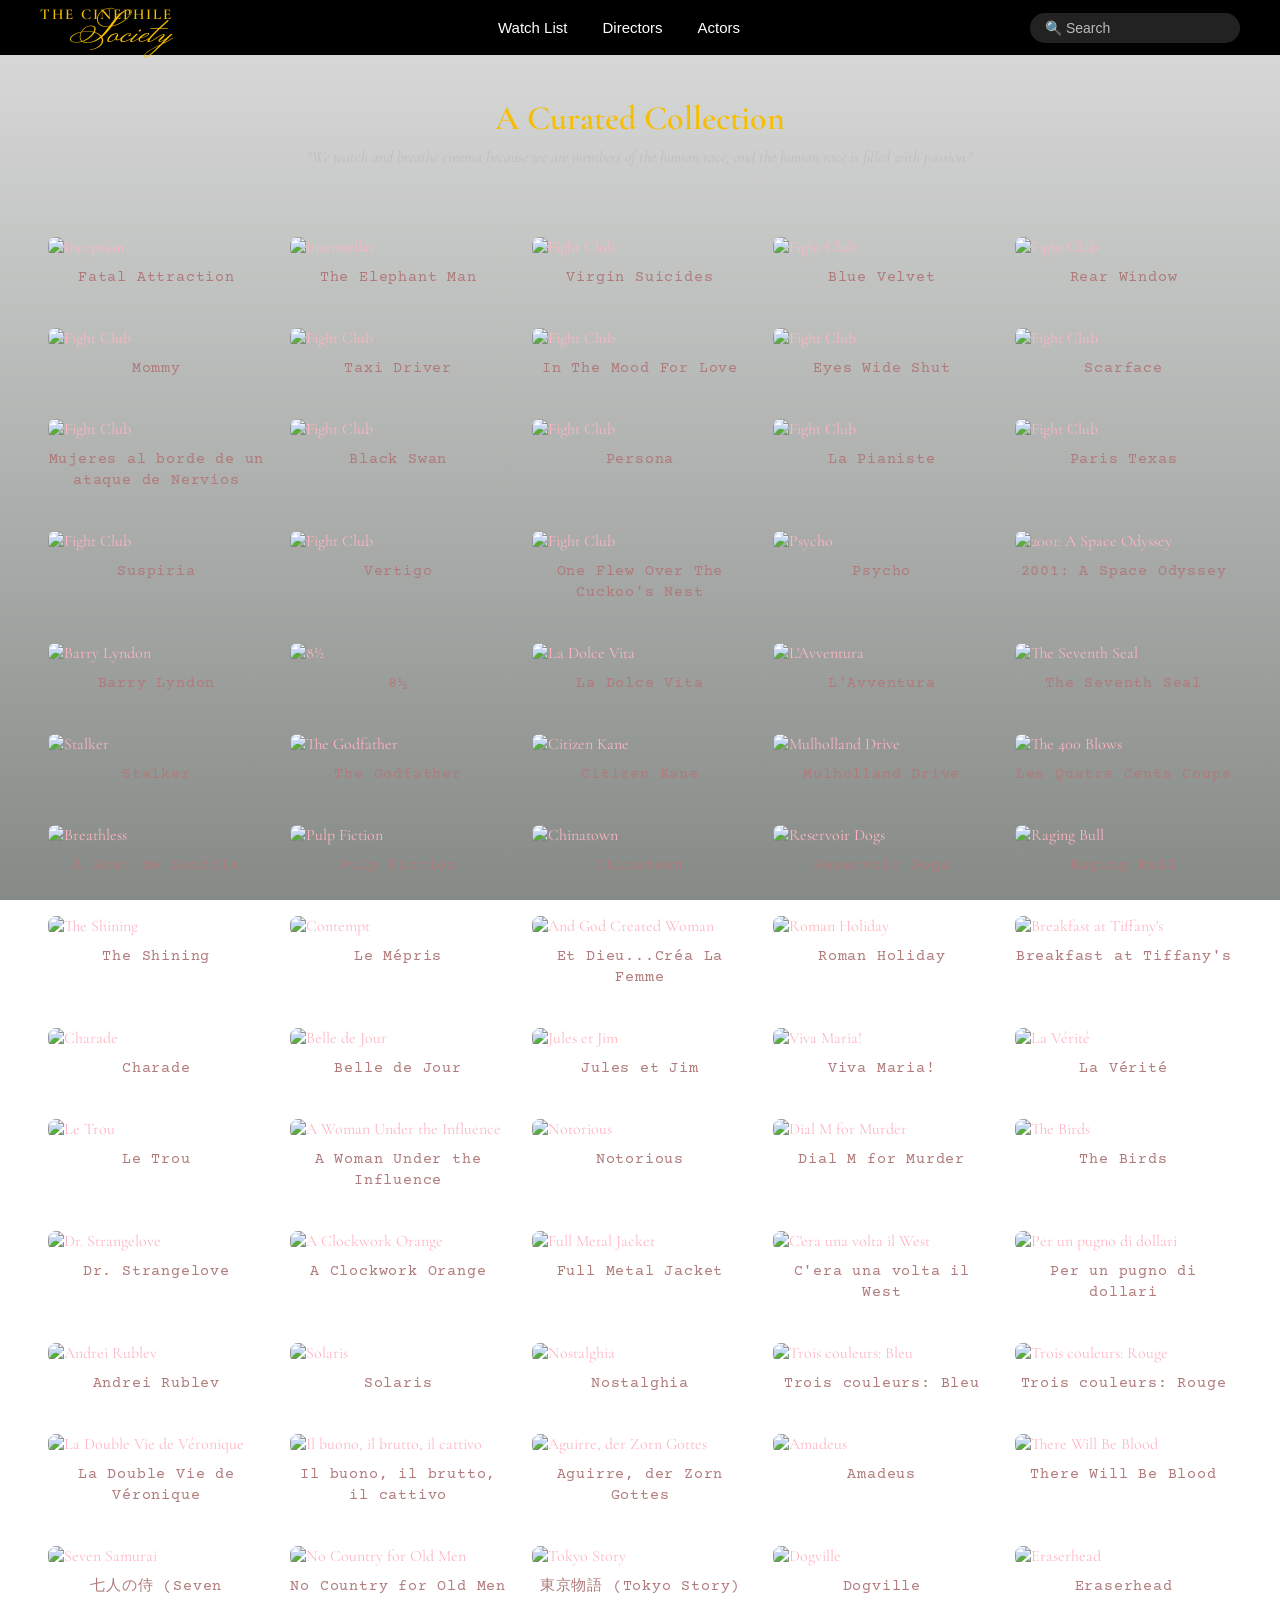
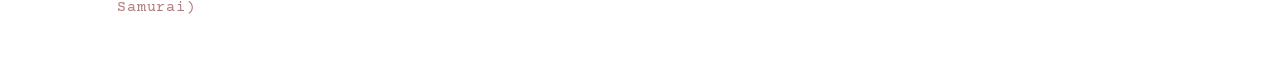
==== MustWatch.html @ 8a4a76f3 "Add files via upload" ====
<!DOCTYPE html>
<html>
<head> 
<link rel="stylesheet" href="movies.css">
<link rel="preconnect" href="https://fonts.googleapis.com">

<link rel="preconnect" href="https://fonts.gstatic.com" crossorigin>

<link href="https://fonts.googleapis.com/css2?family=Cormorant+Garamond:wght@500;600&family=Monsieur+La+Doulaise&display=swap" rel="stylesheet">

<link href="https://fonts.googleapis.com/css2?family=Courier+Prime:wght@400;700&display=swap" rel="stylesheet">

</head>
<body>

</div>
<div class="hero">
    <h2>A Curated Collection</h2>
   

    <p>
        "We watch and breathe cinema because we are members of the human race, and the human race is filled with passion."
    </p>

</div>
<nav class="navbar">

<div class="logo">

    <span class="linha1">THE CINEPHILE</span>
    <span class="linha2">Society</span>

</div>

    <ul>

        <li><a href="MustWatch.html">Watch List</a></li>

      

        <li><a href="directors.html">Directors</a></li>

        <li><a href="actors.html">Actors</a></li>

    </ul>

    <div class="pesquisa-navbar">
        <input
            type="text"
            id="searchInput"
            placeholder="🔍 Search">
    </div>

</nav>


</header>

<section class="movies">

    <a href="#" class="movie-card" data-title= "Fatal Attraction" data-year="1987"
   data-director="Adrian Lyne"
   data-duration="119 min"
   data-summary="Dan Gallagher, a married lawyer, embarks on a brief extramarital affair with Alex Forrest, believing it to be nothing more than a weekend romance. However, Alex becomes dangerously obsessed with him and refuses to accept the end of their relationship. What begins as a casual affair soon evolves into a gripping psychological thriller exploring the consequences of infidelity, obsession, and desire.">
        <img src="morte.jpeg" alt="Inception">
        <h3>Fatal Attraction</h3>
    </a>

    <a href="#" class="movie-card" data-title= "The Elephant Man" data-year="1980"
   data-director="David Lynch"
   data-duration="124 min"
   data-summary="Based on the true story of Joseph Merrick, a severely disfigured man living in Victorian England, the film follows his encounter with surgeon Frederick Treves. Initially exhibited as a sideshow attraction, Merrick reveals remarkable intelligence, sensitivity, and dignity, challenging the prejudices of the society around him. A deeply moving reflection on humanity, compassion, and acceptance.">
        <img src="elefante.jpeg" alt="Interstellar">
        <h3>The Elephant Man</h3>
    </a>

    <a href="#" class="movie-card" data-title= " The Virgin Suicides" data-year="1999"
   data-director="Sofia Coppola"
   data-duration="97 min"
   data-summary="Narrated through the memories of a group of neighborhood boys, the film follows the mysterious lives of the five Lisbon sisters, teenagers raised under the strict control of their deeply conservative parents. As their isolation intensifies, so does the fascination and misunderstanding of those watching from afar. A haunting portrait of adolescence, longing, and the loss of innocence.">
        <img src="virgens.jpeg" alt="Fight Club">
        <h3>Virgin Suicides</h3>
    </a>
   
    <a href="#" class="movie-card" data-title= "Blue Velvet"data-year="1986"
   data-director="David Lynch"
   data-duration="120 min"
   data-summary="After discovering a severed human ear in a field, young Jeffrey Beaumont begins an investigation that uncovers the dark underbelly of his seemingly peaceful hometown. Drawn into the lives of a nightclub singer and a violently unstable criminal, Jeffrey enters a disturbing world of desire, violence, and corruption. David Lynch's masterpiece explores the unsettling contrast between appearance and reality.">
        <img src="blue.png" alt="Fight Club">
        <h3>Blue Velvet</h3>
    </a>

    <a href="#" class="movie-card" data-title= "Rear Window" data-year="1954"
   data-director="Alfred Hitchcock"
   data-duration="112 min"
   data-summary="L. B. 'Jeff' Jefferies, a professional photographer confined to his apartment with a broken leg, spends his days observing his neighbors through his window. What begins as harmless curiosity soon turns into obsession when he suspects one of them has murdered his wife. With the help of his girlfriend Lisa and his nurse Stella, Jeff attempts to uncover the truth before the danger reaches his own window.">
        <img src="window.jpeg" alt="Fight Club">
        <h3>Rear Window</h3>
    </a>

   <a href="#" class="movie-card" data-title= "Mommy"  data-year="2014"
   data-director="Xavier Dolan"
   data-duration="139 min"
   data-summary="In an alternate reality where parents are legally allowed to surrender troubled children to state institutions, Diane struggles to raise her impulsive and emotionally unstable teenage son, Steve. The arrival of a shy and lonely neighbor transforms their lives, offering unexpected hope and companionship. Xavier Dolan's powerful drama is a moving exploration of unconditional love, family, and the search for freedom.">
        <img src="mommy.jpeg" alt="Fight Club">
        <h3>Mommy</h3>
    </a>

    <a href="#" class="movie-card" data-title= "Taxi Driver"  data-year="1976"
   data-director="Martin Scorsese"
   data-duration="114 min"
   data-summary="Travis Bickle, a lonely Vietnam War veteran, works as a taxi driver on the streets of New York City. As he navigates a world consumed by crime, prostitution, and violence, his growing isolation and deteriorating mental state push him toward paranoia and vigilantism. Martin Scorsese's iconic psychological drama explores alienation, obsession, and the fragile boundary between justice and madness.">
        <img src="driver.jpeg" alt="Fight Club" >
        <h3>Taxi Driver</h3>
    </a>

   <a href="#" class="movie-card" data-title= "In The Mood For Love"  data-year="2000"
   data-director="Wong Kar-wai"
   data-duration="98 min"
   data-summary="In 1960s Hong Kong, two neighbors discover that their spouses are having an affair. Brought together by shared heartbreak, they form a delicate and deeply emotional bond while trying to understand what happened without repeating the same mistakes. With breathtaking cinematography and a melancholic atmosphere, Wong Kar-wai's masterpiece is a timeless meditation on longing, loneliness, and missed opportunities.">
        <img src="love.jpeg" alt="Fight Club">
        <h3>In The Mood For Love</h3>
    </a>

   <a href="#" class="movie-card" data-title= "Eyes Wide Shut" data-year="1999"
   data-director="Stanley Kubrick"
   data-duration="159 min"
   data-summary="After an intimate conversation with his wife about desire and fantasy, Dr. Bill Harford embarks on a mysterious journey through the streets of New York. What begins as a search for answers gradually becomes a surreal exploration of jealousy, temptation, secrecy, and power. Stanley Kubrick's final film is a haunting reflection on marriage, identity, and the hidden depths of human desire.">
        <img src="eyes.jpeg" alt="Fight Club">
        <h3>Eyes Wide Shut</h3>
    </a>

   <a href="#" class="movie-card" data-title= "Scarface" data-year="1983"
   data-director="Brian De Palma"
   data-duration="170 min"
   data-summary="Cuban refugee Tony Montana arrives in the United States determined to achieve wealth and power at any cost. Rising through Miami's drug trade, he builds a vast criminal empire, but his relentless ambition, paranoia, and violent nature ultimately lead him toward self-destruction. Brian De Palma's cult classic remains one of the most influential crime films in popular culture.">
        <img src="scar.jpeg" alt="Fight Club">
        <h3>Scarface</h3>
    </a>

    <a href="#" class="movie-card" data-title= "Mujeres al borde de un ataque de Nervios"  data-year="1988"
   data-director="Pedro Almodóvar"
   data-duration="88 min"
   data-summary="Pepa, a voice actress, is unexpectedly abandoned by her lover and desperately tries to find him to deliver life-changing news. Along the way, she becomes entangled in a series of increasingly absurd encounters with eccentric characters, turning her apartment into a whirlwind of chaos. Pedro Almodóvar's vibrant comedy masterfully blends humor, melodrama, and social satire.">
       <img src="nervios.jpeg" alt="Fight Club">
        <h3>Mujeres al borde de un ataque de Nervios</h3>
    </a>

    <a href="#" class="movie-card" data-title= "Black Swan" data-year="2010"
   data-director="Darren Aronofsky"
   data-duration="108 min"
   data-summary="Nina, a gifted ballerina, earns the lead role in a new production of Swan Lake. As the pressure to embody both the innocent White Swan and the seductive Black Swan intensifies, she undergoes a disturbing psychological transformation. Consumed by perfectionism, rivalry, and hallucinations, Nina gradually loses her grip on reality in Darren Aronofsky's visually stunning psychological thriller.">
       <img src="swan.jpeg" alt="Fight Club">
        <h3>Black Swan</h3>
    </a>

   
    <a href="#" class="movie-card" data-title= "Persona" data-year="1966"
   data-director="Ingmar Bergman"
   data-duration="83 min"
   data-summary="After suddenly losing the ability—or perhaps the desire—to speak, celebrated actress Elisabet Vogler retreats to a secluded seaside cottage under the care of young nurse Alma. As the days pass, Alma gradually reveals the most intimate details of her life while Elisabet remains silent. Their relationship becomes increasingly intense and ambiguous, blurring the boundaries between identity, memory, and personality. Ingmar Bergman's masterpiece remains one of the most influential psychological films ever made.">
        <img src="persona.jpeg" alt="Fight Club">
        <h3>Persona</h3>
    </a>

    
    <a href="#" class="movie-card" data-title= "La Pianiste" data-year="2001"
   data-director="Michael Haneke"
   data-duration="131 min"
   data-summary="Erika Kohut, a respected piano professor at the Vienna Conservatory, lives under the suffocating control of her domineering mother. The arrival of a talented young student awakens long-repressed desires that soon evolve into a disturbing relationship shaped by power, submission, and emotional vulnerability. Based on Elfriede Jelinek's novel, Michael Haneke's film is a fearless exploration of repression, sexuality, and the complexity of human desire.">
        <img src="piano.jpeg" alt="Fight Club">
        <h3>La Pianiste</h3>
    </a>

    
    <a href="#" class="movie-card" data-title= "Paris, Texas" data-year="1984"
   data-director="Wim Wenders"
   data-duration="145 min"
   data-summary="After disappearing for several years, Travis Henderson is found wandering alone through the Texas desert with little memory of his recent past. Slowly, he attempts to rebuild his relationship with his young son while confronting the events that tore his family apart. With unforgettable cinematography and Ry Cooder's iconic score, Wim Wenders' masterpiece is a deeply moving meditation on redemption, loss, and reconciliation.">
     <img src="paris.jpeg" alt="Fight Club">
        <h3>Paris Texas</h3>
    </a>

    
    <a href="#" class="movie-card" data-title="Suspiria" data-year="1977"
   data-director="Dario Argento"
   data-duration="99 min"
   data-summary="Young American ballet student Suzy Bannion arrives at a prestigious dance academy in Germany, only to discover that something sinister lurks beneath its elegant façade. As mysterious disappearances and brutal murders unfold, she uncovers the school's terrifying connection to witchcraft. Renowned for its bold visual style and hypnotic atmosphere, Dario Argento's Suspiria remains one of the defining masterpieces of horror cinema.">
        <img src="suspiria.jpeg" alt="Fight Club">
        <h3>Suspiria</h3>
    </a>

    
    <a href="#" class="movie-card" data-title= "Vertigo" data-year="1958"
   data-director="Alfred Hitchcock"
   data-duration="128 min"
   data-summary="Former detective John 'Scottie' Ferguson suffers from debilitating acrophobia after a traumatic accident. Hired to follow the enigmatic Madeleine Elster, he soon becomes consumed by an investigation that transforms into an all-encompassing obsession. Rich in psychological complexity, Alfred Hitchcock's Vertigo explores identity, illusion, guilt, and desire, and is widely regarded as one of the greatest films ever made.">
        <img src="vertigo.jpeg" alt="Fight Club">
        <h3>Vertigo</h3>
    </a>

    
    <a href="#" class="movie-card" data-title= "One Flew Over The Cuckoo's Nest" data-year="1975"
   data-director="Miloš Forman"
   data-duration="133 min"
   data-summary="Randle P. McMurphy, a rebellious criminal, feigns mental illness to avoid prison and is admitted to a psychiatric hospital. His free-spirited personality soon clashes with the authoritarian Nurse Ratched, sparking a powerful struggle between individual freedom and institutional control. Winner of the Academy Awards' five major categories, Miloš Forman's masterpiece remains one of the defining classics of world cinema.">
        <img src="cucu.jpeg" alt="Fight Club">
        <h3>One Flew Over The Cuckoo's Nest</h3>
    </a>

<a href="#" class="movie-card" data-title="Psycho" data-year="1960"
   data-director="Alfred Hitchcock"
   data-duration="109 min"
   data-summary="Marion Crane, a young secretary fleeing after stealing a large amount of money, seeks refuge at the isolated Bates Motel, run by the mysterious Norman Bates and his controlling mother. What begins as a simple escape soon becomes a terrifying descent into fear, guilt, and madness. Alfred Hitchcock's masterpiece revolutionized the horror genre and remains one of the most influential psychological thrillers in cinema history.">
    <img src="psycho.jpeg" alt="Psycho">
    <h3>Psycho</h3>
</a>


<a href="#" class="movie-card" data-title="2001: A Space Odyssey" data-year="1968"
   data-director="Stanley Kubrick"
   data-duration="149 min"
   data-summary="A mysterious structure discovered on the Moon leads humanity on an extraordinary journey through evolution, artificial intelligence, and the limits of consciousness. With groundbreaking visual effects, a revolutionary approach to storytelling, and a deeply philosophical vision, Stanley Kubrick created one of the most influential science fiction films ever made.">
    <img src="2001.jpeg" alt="2001: A Space Odyssey">
    <h3>2001: A Space Odyssey</h3>
</a>


<a href="#" class="movie-card" data-title="Barry Lyndon" data-year="1975"
   data-director="Stanley Kubrick"
   data-duration="185 min"
   data-summary="The rise and fall of Redmond Barry, an ambitious Irishman who navigates war, aristocracy, and deception in his pursuit of wealth and status. Shot with extraordinary compositions inspired by 18th-century paintings, Stanley Kubrick's historical drama is considered one of the greatest visual achievements in cinema.">
    <img src="barry.jpeg" alt="Barry Lyndon">
    <h3>Barry Lyndon</h3>
</a>


<a href="#" class="movie-card" data-title="8½" data-year="1963"
   data-director="Federico Fellini"
   data-duration="138 min"
   data-summary="A famous filmmaker struggling with a creative crisis becomes trapped between memories, dreams, and fantasies as he searches for inspiration. Federico Fellini transforms artistic uncertainty into a surreal reflection on identity, creativity, and the relationship between cinema and life.">
    <img src="8eMeio.jpeg" alt="8½">
    <h3>8½</h3>
</a>


<a href="#" class="movie-card" data-title="La Dolce Vita" data-year="1960"
   data-director="Federico Fellini"
   data-duration="176 min"
   data-summary="A journalist wanders through the glamorous nightlife of Rome, observing a society marked by fame, luxury, and emotional emptiness. Federico Fellini's iconic masterpiece captures the contradictions of modern life and remains one of the defining works of Italian cinema.">
    <img src="dolcevita.jpeg" alt="La Dolce Vita">
    <h3>La Dolce Vita</h3>
</a>


<a href="#" class="movie-card" data-title="L'Avventura" data-year="1960"
   data-director="Michelangelo Antonioni"
   data-duration="143 min"
   data-summary="During a Mediterranean trip, a woman mysteriously disappears, leaving behind friends who attempt to understand what happened. Michelangelo Antonioni abandons traditional storytelling to explore alienation, silence, emotional emptiness, and the complexity of human relationships.">
    <img src="avventura.jpeg" alt="L'Avventura">
    <h3>L'Avventura</h3>
</a>


<a href="#" class="movie-card" data-title="The Seventh Seal" data-year="1957"
   data-director="Ingmar Bergman"
   data-duration="96 min"
   data-summary="A medieval knight returning from the Crusades encounters Death and challenges him to a game of chess. Through this symbolic journey, Ingmar Bergman's masterpiece explores faith, mortality, doubt, and the search for meaning in human existence.">
    <img src="seventh.jpeg" alt="The Seventh Seal">
    <h3>The Seventh Seal</h3>
</a>


<a href="#" class="movie-card" data-title="Stalker" data-year="1979"
   data-director="Andrei Tarkovsky"
   data-duration="162 min"
   data-summary="A guide known as the Stalker leads two men through a mysterious forbidden area containing a room believed to fulfill human desires. Andrei Tarkovsky creates a poetic meditation on hope, spirituality, consciousness, and the hidden nature of human longing.">
    <img src="stalker.jpeg" alt="Stalker">
    <h3>Stalker</h3>
</a>


<a href="#" class="movie-card" data-title="The Godfather" data-year="1972"
   data-director="Francis Ford Coppola"
   data-duration="175 min"
   data-summary="The story of the Corleone family and the transformation of Michael Corleone from an idealistic young man into the ruthless leader of a powerful criminal empire. Francis Ford Coppola's masterpiece redefined the gangster genre and remains one of the most influential films ever created.">
    <img src="godfather.jpeg" alt="The Godfather">
    <h3>The Godfather</h3>
</a>


<a href="#" class="movie-card" data-title="Citizen Kane" data-year="1941"
   data-director="Orson Welles"
   data-duration="119 min"
   data-summary="Following the death of newspaper magnate Charles Foster Kane, a journalist investigates the meaning behind his final word: 'Rosebud.' Orson Welles' groundbreaking masterpiece transformed cinematic storytelling through its innovative structure, visual style, and exploration of power, memory, and identity.">
    <img src="citizenkane.jpeg" alt="Citizen Kane">
    <h3>Citizen Kane</h3>
</a>

<a href="#" class="movie-card" data-title="Mulholland Drive" data-year="2001"
   data-director="David Lynch"
   data-duration="147 min"
   data-summary="An aspiring actress arrives in Los Angeles searching for fame and discovers a mysterious woman suffering from amnesia after a car accident. As their investigation unfolds, reality begins to dissolve into dreams, illusions, and hidden desires. David Lynch's masterpiece is a hypnotic exploration of identity, Hollywood fantasies, memory, and the blurred boundaries between dreams and reality.">
    <img src="mulholland.jpeg" alt="Mulholland Drive">
    <h3>Mulholland Drive</h3>
</a>




<a href="#" class="movie-card" data-title="Les Quatre Cents Coups" data-year="1959"
   data-director="François Truffaut"
   data-duration="99 min"
   data-summary="Antoine Doinel, a misunderstood young boy growing up in Paris, struggles with school, family problems, and feelings of isolation. François Truffaut's debut film became a defining work of the French New Wave and a timeless portrait of adolescence, rebellion, and the search for freedom.">
    <img src="400.jpeg" alt="The 400 Blows">
    <h3>Les Quatre Cents Coups</h3>
</a>


<a href="#" class="movie-card" data-title="À Bout de Souffle" data-year="1960"
   data-director="Jean-Luc Godard"
   data-duration="90 min"
   data-summary="A young criminal on the run becomes involved with an American student living in Paris. Through its unconventional editing, spontaneous style, and rejection of traditional filmmaking rules, Jean-Luc Godard's masterpiece transformed cinema and became one of the defining works of the French New Wave.">
    <img src="breathless.jpeg" alt="Breathless">
    <h3>À Bout de Souffle</h3>
</a>

<a href="#" class="movie-card" data-title="Pulp Fiction" data-year="1994"
   data-director="Quentin Tarantino"
   data-duration="154 min"
   data-summary="Interweaving multiple stories of criminals, violence, and unexpected encounters in Los Angeles, Pulp Fiction follows hitmen, a boxer, and a gangster's wife whose lives become connected through chance and consequence. Quentin Tarantino's groundbreaking film transformed independent cinema through its nonlinear structure, sharp dialogue, and unique blend of humor, crime, and pop culture.">
    <img src="pulp.jpeg" alt="Pulp Fiction">
    <h3>Pulp Fiction</h3>
</a>

<a href="#" class="movie-card" data-title="Chinatown" data-year="1974"
   data-director="Roman Polanski"
   data-duration="130 min"
   data-summary="Private investigator Jake Gittes becomes involved in a complex case of corruption, deception, and murder in 1930s Los Angeles. With its atmospheric cinematography and intricate screenplay, Roman Polanski's neo-noir masterpiece explores power, greed, and the impossibility of escaping the past.">
    <img src="chinatown.jpeg" alt="Chinatown">
    <h3>Chinatown</h3>
</a>

<a href="#" class="movie-card" data-title="Reservoir Dogs" data-year="1992"
   data-director="Quentin Tarantino"
   data-duration="99 min"
   data-summary="A group of criminals gather for a carefully planned diamond heist, but when the operation goes wrong, suspicion and paranoia begin to destroy their fragile alliance. Quentin Tarantino's debut feature transformed independent cinema through its sharp dialogue, nonlinear storytelling, and intense character dynamics. A defining cult classic of the 1990s, Reservoir Dogs introduced the distinctive style that would make Tarantino one of the most influential filmmakers of his generation.">
    <img src="dogs.jpeg" alt="Reservoir Dogs">
    <h3>Reservoir Dogs</h3>
</a>

<a href="#" class="movie-card" data-title="Raging Bull" data-year="1980"
   data-director="Martin Scorsese"
   data-duration="129 min"
   data-summary="The life of boxer Jake LaMotta is portrayed through his rise in the ring and his struggles with jealousy, violence, and self-destruction outside it. Martin Scorsese's powerful character study is widely regarded as one of the greatest achievements in American cinema.">
    <img src="bull.jpeg" alt="Raging Bull">
    <h3>Raging Bull</h3>
</a>



<a href="#" class="movie-card" data-title="The Shining" data-year="1980"
   data-director="Stanley Kubrick"
   data-duration="146 min"
   data-summary="Jack Torrance accepts a position as caretaker of an isolated hotel during the winter, hoping to write a novel while living there with his family. As supernatural forces and psychological tensions grow stronger, the hotel reveals its terrifying influence. Stanley Kubrick's masterpiece remains one of the most iconic and unsettling horror films ever made.">
    <img src="shining.jpeg" alt="The Shining">
    <h3>The Shining</h3>
</a>
    
<a href="#" class="movie-card" data-title="Le Mépris" data-year="1963"
   data-director="Jean-Luc Godard"
   data-duration="103 min"
   data-summary="A screenwriter is hired to rewrite a film adaptation of Homer's Odyssey while his marriage begins to collapse under emotional distance and betrayal. Starring Brigitte Bardot in one of her most iconic performances, Jean-Luc Godard's masterpiece is a visually stunning meditation on love, cinema, ego, and the fragile nature of relationships.">
    <img src="mepris.jpeg" alt="Contempt">
    <h3>Le Mépris</h3>
</a>

<a href="#" class="movie-card" data-title="Et Dieu...Créa La Femme" data-year="1956"
   data-director="Roger Vadim"
   data-duration="95 min"
   data-summary="Juliette, a young and free-spirited woman living in a small French town, becomes the center of desire and conflict among the men around her. The film transformed Brigitte Bardot into an international icon and became a landmark in discussions of sexuality, freedom, and changing social attitudes in postwar cinema.">
    <img src="woman.jpg" alt="And God Created Woman">
    <h3>Et Dieu...Créa La Femme</h3>
</a>

<a href="#" class="movie-card" data-title="Roman Holiday" data-year="1953"
   data-director="William Wyler"
   data-duration="118 min"
   data-summary="A young princess escapes her royal duties and explores Rome with an American journalist who does not know her true identity. Audrey Hepburn's unforgettable performance made her an international star, while the film became a timeless portrait of romance, freedom, and youthful discovery.">
    <img src="roman.jpeg" alt="Roman Holiday">
    <h3>Roman Holiday</h3>
</a>

<a href="#" class="movie-card" data-title="Breakfast at Tiffany's" data-year="1961"
  data-director="Blake Edwards"
   data-duration="115 min"
   data-summary="Holly Golightly, a charming and mysterious young woman living in New York, forms an unexpected relationship with a struggling writer who moves into her building. With Audrey Hepburn's iconic performance and unforgettable visual style, the film became a symbol of elegance, fashion, and the spirit of 1960s cinema.">
    <img src="hepburn.jpeg" alt="Breakfast at Tiffany's">
    <h3>Breakfast at Tiffany's</h3>
</a>

<a href="#" class="movie-card" data-title="Charade" data-year="1963"
   data-director="Stanley Donen"
   data-duration="113 min"
   data-summary="A young widow becomes involved in a dangerous mystery when several men begin pursuing her while searching for a hidden fortune. Blending romance, comedy, and thriller elements, Charade became known as one of the most stylish films of the 1960s, elevated by Audrey Hepburn's elegance and Cary Grant's charm.">
    <img src="charade.jpeg" alt="Charade">
    <h3>Charade</h3>
</a>

<a href="#" class="movie-card" data-title="Belle de Jour" data-year="1967"
   data-director="Luis Buñuel"
   data-duration="101 min"
   data-summary="Séverine Serizy, a young and elegant housewife, begins secretly working at a high-class brothel to explore desires she cannot express within her ordinary life. Luis Buñuel's surreal masterpiece explores fantasy, repression, morality, and the contradictions between social appearances and hidden desires.">
    <img src="belle.jpeg" alt="Belle de Jour">
    <h3>Belle de Jour</h3>
</a>


<a href="#" class="movie-card" data-title="Jules et Jim" data-year="1962"
   data-director="François Truffaut"
   data-duration="106 min"
   data-summary="Two friends become deeply connected through their love for the free-spirited Catherine, creating a complex relationship shaped by passion, friendship, and emotional conflict. François Truffaut's masterpiece of the French New Wave is a poetic exploration of love, freedom, and the unpredictable nature of human relationships.">
    <img src="jules.jpeg" alt="Jules et Jim">
    <h3>Jules et Jim</h3>
</a>



<a href="#" class="movie-card" data-title="Viva Maria!" data-year="1965"
   data-director="Louis Malle"
   data-duration="120 min"
   data-summary="Two women named Maria become involved in a revolutionary movement in early twentieth-century Latin America. Starring Brigitte Bardot and Jeanne Moreau, Louis Malle's adventurous comedy blends political satire, action, and playful performances while celebrating female independence and rebellion.">
    <img src="vivamaria.jpeg" alt="Viva Maria!">
    <h3>Viva Maria!</h3>
</a>


<a href="#" class="movie-card" data-title="La Vérité" data-year="1960"
   data-director="Henri-Georges Clouzot"
   data-duration="127 min"
   data-summary="Dominique Marceau is put on trial for the murder of her lover, as the courtroom reveals conflicting versions of her personality, relationships, and choices. Brigitte Bardot delivers one of her most powerful performances in Henri-Georges Clouzot's intense psychological drama about truth, judgment, and social expectations.">
    <img src="lavérité.jpeg" alt="La Vérité">
    <h3>La Vérité</h3>
</a>


<a href="#" class="movie-card" data-title="Le Trou" data-year="1960"
   data-director="Jacques Becker"
   data-duration="132 min"
   data-summary="Four prisoners plan a meticulous escape from a French prison while forming a fragile bond of trust with a new inmate. Based on a true story, Jacques Becker's final film is a masterful study of friendship, loyalty, and survival, widely regarded as one of the greatest prison escape films ever made.">
    <img src="letrou.jpeg" alt="Le Trou">
    <h3>Le Trou</h3>
</a>




<a href="#" class="movie-card" data-title="A Woman Under the Influence" data-year="1974"
   data-director="John Cassavetes"
   data-duration="155 min"
   data-summary="Mabel, a sensitive and emotionally unstable woman, struggles to maintain her identity while navigating her marriage and family life. Through raw performances and an intimate style, John Cassavetes creates a powerful exploration of love, mental fragility, and the complexities of human connection.">
    <img src="awoman.jpeg" alt="A Woman Under the Influence">
    <h3>A Woman Under the Influence</h3>
</a>



<a href="#" class="movie-card" data-title="Notorious" data-year="1946"
   data-director="Alfred Hitchcock"
   data-duration="102 min"
   data-summary="After World War II, Alicia Huberman is recruited by an American agent to infiltrate a group of Nazi sympathizers in Brazil. As she becomes emotionally involved with her mission, loyalty and love begin to conflict. Alfred Hitchcock's elegant thriller is celebrated for its atmosphere, performances, and exploration of trust, manipulation, and sacrifice.">
    <img src="notorious.jpeg" alt="Notorious">
    <h3>Notorious</h3>
</a>


<a href="#" class="movie-card" data-title="Dial M for Murder" data-year="1954"
   data-director="Alfred Hitchcock"
   data-duration="105 min"
   data-summary="A former tennis player plans the perfect murder of his wealthy wife after discovering her affair. When the plan begins to unravel, the film becomes a tense battle of intelligence and deception. Hitchcock's carefully constructed thriller demonstrates his mastery of suspense and visual storytelling.">
    <img src="dialm.jpeg" alt="Dial M for Murder">
    <h3>Dial M for Murder</h3>
</a>


<a href="#" class="movie-card" data-title="The Birds" data-year="1963"
   data-director="Alfred Hitchcock"
   data-duration="119 min"
   data-summary="A series of unexplained bird attacks begins in a quiet coastal town, transforming ordinary life into a terrifying struggle for survival. Alfred Hitchcock's unsettling masterpiece uses horror to explore fear, unpredictability, and humanity's fragile relationship with nature.">
    <img src="thebirds.jpeg" alt="The Birds">
    <h3>The Birds</h3>
</a>


<a href="#" class="movie-card" data-title="Dr. Strangelove or: How I Learned to Stop Worrying and Love the Bomb" data-year="1964"
   data-director="Stanley Kubrick"
   data-duration="95 min"
   data-summary="A series of absurd political decisions brings the world dangerously close to nuclear destruction. Stanley Kubrick's dark satire transforms Cold War paranoia into a brilliant comedy about power, technology, and human irrationality.">
    <img src="strangelove.jpeg" alt="Dr. Strangelove">
    <h3>Dr. Strangelove</h3>
</a>


<a href="#" class="movie-card" data-title="A Clockwork Orange" data-year="1971"
   data-director="Stanley Kubrick"
   data-duration="136 min"
   data-summary="Alex, a violent young man fascinated by music and brutality, is subjected to an experimental rehabilitation program designed to remove his criminal impulses. Stanley Kubrick's controversial masterpiece examines free will, violence, morality, and the relationship between society and individual choice.">
    <img src="orange.jpeg" alt="A Clockwork Orange">
    <h3>A Clockwork Orange</h3>
</a>


<a href="#" class="movie-card" data-title="Full Metal Jacket" data-year="1987"
   data-director="Stanley Kubrick"
   data-duration="116 min"
   data-summary="Following a group of young Marines from brutal training to the Vietnam War, the film explores the psychological effects of violence and military conditioning. Stanley Kubrick's powerful anti-war drama examines dehumanization, identity, and the realities of combat.">
    <img src="fullmetal.jpeg" alt="Full Metal Jacket">
    <h3>Full Metal Jacket</h3>
</a>


<a href="#" class="movie-card" data-title="C'era una volta il West" data-year="1968"
   data-director="Sergio Leone"
   data-duration="165 min"
   data-summary="A mysterious stranger arrives in a changing American frontier where a widow, a ruthless businessman, and a dangerous outlaw become connected through revenge and ambition. Sergio Leone's epic Western transformed the genre through its operatic style, unforgettable characters, and revolutionary use of cinematography and music.">
    <img src="west.jpeg" alt="C'era una volta il West">
    <h3>C'era una volta il West</h3>
</a>


<a href="#" class="movie-card" data-title="Per un pugno di dollari" data-year="1964"
   data-director="Sergio Leone"
   data-duration="99 min"
   data-summary="A mysterious gunslinger arrives in a small town controlled by two rival criminal families and decides to manipulate their conflict for his own advantage. Sergio Leone's groundbreaking Western reinvented the genre with its minimalist storytelling, iconic visual style, and unforgettable atmosphere.">
    <img src="pugno.jpeg" alt="Per un pugno di dollari">
    <h3>Per un pugno di dollari</h3>
</a>

<a href="#" class="movie-card" data-title="Andrei Rublev" data-year="1966"
   data-director="Andrei Tarkovsky"
   data-duration="183 min"
   data-summary="Following the life of medieval Russian icon painter Andrei Rublev, the film explores art, faith, violence, and the responsibility of the artist in a troubled world. Andrei Tarkovsky's monumental masterpiece is a deeply philosophical meditation on creativity, spirituality, and humanity.">
    <img src="andreirublev.jpeg" alt="Andrei Rublev">
    <h3>Andrei Rublev</h3>
</a>


<a href="#" class="movie-card" data-title="Solaris" data-year="1972"
   data-director="Andrei Tarkovsky"
   data-duration="166 min"
   data-summary="A psychologist is sent to a space station orbiting a mysterious planet where the crew members are confronted by memories and emotions from their past. Andrei Tarkovsky's science fiction masterpiece is a poetic exploration of love, grief, consciousness, and the limits of human understanding.">
    <img src="solaris.jpeg" alt="Solaris">
    <h3>Solaris</h3>
</a>


<a href="#" class="movie-card" data-title="Nostalghia" data-year="1983"
   data-director="Andrei Tarkovsky"
   data-duration="125 min"
   data-summary="A Russian writer traveling through Italy searches for meaning, connection, and a sense of belonging while struggling with memories of his homeland. Tarkovsky's deeply personal film explores exile, spirituality, loneliness, and the emotional weight of nostalgia.">
    <img src="nostalghia.jpeg" alt="Nostalghia">
    <h3>Nostalghia</h3>
</a>


<a href="#" class="movie-card" data-title="Trois couleurs: Bleu" data-year="1993"
   data-director="Krzysztof Kieślowski"
   data-duration="98 min"
   data-summary="After a tragic accident takes away her family, Julie attempts to rebuild her life by separating herself from her past. The first part of Kieślowski's Three Colors trilogy is a profound meditation on freedom, grief, love, and emotional isolation.">
    <img src="bleu.jpeg" alt="Trois couleurs: Bleu">
    <h3>Trois couleurs: Bleu</h3>
</a>


<a href="#" class="movie-card" data-title="Trois couleurs: Rouge" data-year="1994"
   data-director="Krzysztof Kieślowski"
   data-duration="99 min"
   data-summary="A young model forms an unexpected connection with a retired judge who secretly listens to other people's conversations. The final chapter of Kieślowski's trilogy explores fate, human connection, compassion, and the invisible links between strangers.">
    <img src="rouge.jpeg" alt="Trois couleurs: Rouge">
    <h3>Trois couleurs: Rouge</h3>
</a>


<a href="#" class="movie-card" data-title="La Double Vie de Véronique" data-year="1991"
   data-director="Krzysztof Kieślowski"
   data-duration="98 min"
   data-summary="Two women living in different countries share an inexplicable connection despite never meeting each other. Through music, emotion, and visual poetry, Kieślowski creates a mysterious reflection on identity, destiny, and human intuition.">
    <img src="veronique.jpeg" alt="La Double Vie de Véronique">
    <h3>La Double Vie de Véronique</h3>
</a>


<a href="#" class="movie-card" data-title="Il buono, il brutto, il cattivo" data-year="1966"
   data-director="Sergio Leone"
   data-duration="161 min"
   data-summary="Three gunslingers become involved in a dangerous search for buried gold during the American Civil War. Sergio Leone's iconic masterpiece redefined the Western genre through its unforgettable characters, epic scale, visual style, and Ennio Morricone's legendary score.">
    <img src="buonobrutto.jpeg" alt="Il buono, il brutto, il cattivo">
    <h3>Il buono, il brutto, il cattivo</h3>
</a>


<a href="#" class="movie-card" data-title="Aguirre, der Zorn Gottes" data-year="1972"
   data-director="Werner Herzog"
   data-duration="95 min"
   data-summary="A Spanish expedition searching for the mythical city of El Dorado descends into madness as leader Lope de Aguirre becomes consumed by ambition and obsession. Werner Herzog's hypnotic historical drama explores power, madness, nature, and the destructive force of human desire.">
    <img src="aguirre.jpeg" alt="Aguirre, der Zorn Gottes">
    <h3>Aguirre, der Zorn Gottes</h3>
</a>


<a href="#" class="movie-card" data-title="Amadeus" data-year="1984"
   data-director="Miloš Forman"
   data-duration="160 min"
   data-summary="Antonio Salieri reflects on his life and his complicated relationship with the brilliant but chaotic composer Wolfgang Amadeus Mozart. Miloš Forman's award-winning masterpiece explores genius, jealousy, ambition, and the price of extraordinary talent.">
    <img src="amadeus.jpeg" alt="Amadeus">
    <h3>Amadeus</h3>
</a>


<a href="#" class="movie-card" data-title="There Will Be Blood" data-year="2007"
   data-director="Paul Thomas Anderson"
   data-duration="158 min"
   data-summary="Daniel Plainview, a ruthless oil businessman, builds an empire through ambition, manipulation, and relentless determination. Paul Thomas Anderson's modern masterpiece explores capitalism, obsession, power, and the destructive nature of greed.">
    <img src="blood.jpeg" alt="There Will Be Blood">
    <h3>There Will Be Blood</h3>
</a>

<a href="#" class="movie-card" data-title="七人の侍 (Seven Samurai)" data-year="1954"
   data-director="Akira Kurosawa"
   data-duration="207 min"
   data-summary="In sixteenth-century Japan, a poor village seeks protection from a group of bandits who threaten to destroy their lives. A veteran samurai gathers six other warriors to defend the villagers, teaching them courage, strategy, and the meaning of sacrifice. Akira Kurosawa's masterpiece is one of the most influential films in cinema history, redefining the action genre and inspiring filmmakers around the world.">
    <img src="samurai.jpeg" alt="Seven Samurai">
    <h3>七人の侍 (Seven Samurai)</h3>
</a>


<a href="#" class="movie-card" data-title="No Country for Old Men" data-year="2007"
   data-director="Joel and Ethan Coen"
   data-duration="122 min"
   data-summary="After discovering a suitcase full of money, a hunter becomes the target of a relentless killer while an aging sheriff struggles to understand the changing nature of violence. The Coen brothers' masterpiece is a tense meditation on fate, morality, and the unpredictability of evil.">
    <img src="nocountry.jpg" alt="No Country for Old Men">
    <h3>No Country for Old Men</h3>
</a>

<a href="#" class="movie-card" data-title="東京物語 (Tokyo Story)" data-year="1953"
   data-director="Yasujirō Ozu"
   data-duration="136 min"
   data-summary="An elderly couple travels from their rural hometown to Tokyo to visit their adult children, only to discover that their busy lives leave little space for them. Through quiet observation and extraordinary emotional subtlety, Yasujirō Ozu explores family, aging, change, and the passage of time. Considered one of the greatest films ever made, Tokyo Story is a masterpiece of humanism and cinematic simplicity.">
    <img src="tokyo.jpeg" alt="Tokyo Story">
    <h3>東京物語 (Tokyo Story)</h3>
</a>

<a href="#" class="movie-card" data-title="Dogville" data-year="2003"
   data-director="Lars von Trier"
   data-duration="178 min"
   data-summary="A mysterious woman seeking refuge in a small isolated town discovers that the kindness of the community slowly turns into cruelty and exploitation. Lars von Trier's experimental drama examines morality, human nature, hypocrisy, and the limits of compassion.">
    <img src="dogville.jpeg" alt="Dogville">
    <h3>Dogville</h3>
</a>


<a href="#" class="movie-card" data-title="Eraserhead" data-year="1977"
   data-director="David Lynch"
   data-duration="89 min"
   data-summary="A young man living in a surreal industrial world struggles with fatherhood, fear, and disturbing visions that blur the line between reality and nightmare. David Lynch's debut feature became a landmark of experimental cinema and established his unique dreamlike style.">
    <img src="eraserhead.jpeg" alt="Eraserhead">
    <h3>Eraserhead</h3>
</a>


</section>
<div id="modal" class="modal">

    <div class="modal-content">

        <span id="fechar">&times;</span>

        <img id="modal-img">

        <div class="modal-text">

            <h2 id="modal-title"></h2>

            <p id="modal-summary"></p>

            <ul id="modal-info"></ul>

        </div>

    </div>

</div>

<script src="script.js"></script>
</body>
</html>
---- movies.css ----
body{
    background:
        linear-gradient(rgba(15,23,16,0.15), rgba(15,23,16,0.50)),
        url("verde.jpeg");
    background-size:cover;
    background-position:center;
    background-attachment:fixed;

    color:#A0522D;
    font-family:'Cormorant Garamond', serif;
    font-size:16px;
}

.movies{
    display:grid;
    grid-template-columns:repeat(auto-fill,minmax(180px,1fr));
    gap:25px;
    padding:40px;
}

.movie-card{
    text-decoration:none;
    color:#FFB6C1;
    transition:0.3s;
}



.movie-card img{
    width:100%;
    border-radius:10px;
}

.movie-card:hover{
    transform:scale(1.05);

}


.movie-card h3{
    margin-top:10px;
    text-align:center;
    font-family:'Courier Prime', monospace;
    font-size:15px;
    font-weight:400;
    letter-spacing:0.8px;
    line-height:1.4;
    color:#B07A7A;
}

.movie-card:hover h3{
    color:#E6A6A6;
    transition:.3s;
}

.movie-card img{
    width:210px;
    height:318px;
    object-fit:cover;
    border-radius:8px;
    transition:.3s;
}




.topo{
    display:flex;
    justify-content:center;
    align-items:center;
    padding:30px;
    position:relative;
}


.hero{
    text-align:center;
    padding-top:90px;
    margin-bottom:30px;
}

.hero h2{
    font-family:'Cormorant Garamond', serif;
    font-size:34px;
    font-weight:600;
    color:#F6BE00;
    margin:0;
}



.hero p{
    margin-top:8px;    
    font-family:'Cormorant Garamond', serif;
    font-size:16px;
    font-style:italic;
    color:#bdbdbd;
}

.modal{
    display:none;
    position:fixed;
    top:0;
    left:0;
    width:100%;
    height:100%;
    background:rgba(0,0,0,.8);
    justify-content:center;
    align-items:center;
    z-index:1000;
}

.modal-content{
    background:#222;
    color:white;
    width:700px;
    max-width:90%;
    border-radius:12px;
    padding:30px;
    position:relative;
    display:flex;
    gap:25px;
}

.modal-content img{
    width:220px;
    height:330px;
    object-fit:cover;
    border-radius:8px;
}

.modal-text{
    flex:1;
}

#fechar{
    position:absolute;
    right:20px;
    top:15px;
    font-size:32px;
    cursor:pointer;
    color:white;
}

#modal-info{
    list-style:none;
    padding:0;
}

#modal-info li{
    margin:8px 0;
}

#modal-title{
    font-family: 'Courier Prime', monospace;
    font-size:20px;
    Font-weight:500;
    letter-spacing:0.8px;
    line-height:1.4;
    color:#B07A7A;
}

#modal-summary{
    font-family: Georgia, serif;
    font-size:13px;
    line-height:1.7;
}

#modal-info{
    font-family: Georgia, serif;
    font-size:13px;
}

#modal-info li{
    font-family: Georgia, serif;
}

#modal-summary,
#modal-info,
#modal-info li{
    font-family: Georgia, serif !important;
}

/* ---------- NAVBAR ---------- */

.navbar{
    position:fixed;
    top:0;
    left:0;
    width:100%;
    height:55px;
    background:#000;
    display:flex;
    align-items:center;
    justify-content:space-between;
    padding:0 40px;
    box-sizing:border-box;
    z-index:9999;
}

.logo{

    display:flex;
    flex-direction:column;
    line-height:.8;

}


.linha1{

    font-family:'Cormorant Garamond', serif;
    font-size:15px;
    font-weight:600;
    letter-spacing:2px;
    text-transform:uppercase;
    color:#F6BE00;

}

.linha2{

    font-family:'Monsieur La Doulaise', cursive;
    font-size:42px;
    color:#F6BE00;
    align-self:flex-end;
    margin-top:-6px;

}



.navbar ul{
    display:flex;
    flex-direction:row;
    align-items:center;
    list-style:none;
    margin:0;
    padding:0;
}

.navbar li{
    margin-left:35px;
}

.navbar a{
    color:white;
    text-decoration:none;
    font-size:15px;
    font-family:Arial, sans-serif;
}

.navbar a:hover{
    color:#F6BE00;
}

.topo{
    margin-top:90px;
}

.pesquisa-navbar input{

    width:180px;

    height:30px;

    border:none;

    border-radius:20px;

    padding:0 15px;

    outline:none;

    font-size:14px;

    background:#222;

    color:white;

}

.pesquisa-navbar input::placeholder{

    color:#bbb;

}

.topo{
    margin-top:75px;
}

/* ---------- DIRECTORS PAGE ---------- */


.directors{

    display:grid;
    grid-template-columns:repeat(4,220px);
    justify-content:center;
    gap:60px;
    padding-top:50px;

}


.director-card{

    text-decoration:none;
    text-align:center;
    color:#E7C15B;
    transition:.3s;

}


.director-card:hover{

    transform:translateY(-8px);

}

.director-card h3{

    position:relative;
    z-index:5;
    margin-top:20px;
    font-family:'Courier Prime', monospace;
    font-size:17px;
    letter-spacing:1px;
    color:#D8A6A6;

}



.director-frame{

    width:220px;
    height:280px;

    position:relative;

    margin:auto;

}


.director-photo{

    width:190px;
    height:260px;

    object-fit:cover;

    border-radius:50%;

    box-shadow:
    0 8px 20px rgba(0,0,0,0.5);


filter:
    sepia(15%)
    contrast(95%)
    brightness(90%);

}

/* ---------- DIRECTORS MODAL ---------- */


#director-modal{

    display:none;
    position:fixed;
    top:0;
    left:0;
    width:100%;
    height:100%;

    background:rgba(0,0,0,0.85);

    justify-content:center;
    align-items:center;

    z-index:10000;

}



.director-modal-content{

    width:500px;
    max-width:90%;

    background:#111;

    color:#E7C15B;

    border-radius:15px;

    padding:45px;

    text-align:center;

    position:relative;

    box-shadow:0 0 40px rgba(0,0,0,.8);

}



/* portrait */


#director-modal-img{

    width:220px;
    height:270px;

    object-fit:cover;

    border-radius:50%;

    border:5px solid #C9A227;

    margin-bottom:25px;

}



/* name */


#director-modal-name{

    font-family:'Cormorant Garamond', serif;

    font-size:34px;

    font-weight:600;

    color:#F6BE00;

    margin:10px 0 20px;

}



/* biography */


#director-modal-bio{

    font-family:Georgia, serif;

    font-size:14px;

    line-height:1.8;

    color:#ddd;

    text-align:left;

}



/* information */


#director-modal-info{

    list-style:none;

    padding:0;

    margin-top:25px;

    text-align:left;

    font-family:Georgia, serif;

    font-size:13px;

    color:#ddd;

}


#director-modal-info li{

    margin:10px 0;

}



/* close button */


#close-director{

    position:absolute;

    top:15px;
    right:25px;

    font-size:35px;

    color:#F6BE00;

    cursor:pointer;

}

/* ---------- ACTORS PAGE ---------- */

.actors{

    display:grid;
    grid-template-columns:repeat(3, 1fr);
    gap:50px;
    padding:60px 40px;

}


.actor-card{

    text-decoration:none;
    text-align:center;
    color:#D8A6A6;

    transition:.3s;

}


.actor-card:hover{

    transform:translateY(-10px);

}


.actor-star{

    width:310px;
    height:310px;

    position:relative;

    margin:auto;

    display:flex;

    justify-content:center;

    align-items:center;

}


.star-background{

    width:115%;
    height:115%;

    position:absolute;

    top:-7.5%;
    left:-7.5%;

    object-fit:contain;

}


.actor-photo{

    width:100px;
    height:100px;

    border-radius:50%;

    object-fit:cover;

    z-index:2;
transform:translateY(8px);
}


/* ACTOR NAME */

.actor-card h3{
    

    margin-top:25px;

    font-family:"Courier Prime", monospace;

    font-size:14px;

    letter-spacing:1px;

}
/* ---------- ACTORS MODAL ---------- */


#actor-modal{

    display:none;

    position:fixed;

    top:0;
    left:0;

    width:100%;
    height:100%;

    background:rgba(0,0,0,0.88);

    justify-content:center;
    align-items:center;

    z-index:10000;

}



/* popup box */

.actor-modal-content{

    width:520px;

    max-width:90%;

    background:#111;

    color:#ddd;

    border-radius:18px;

    padding:45px;

    text-align:center;

    position:relative;

    box-shadow:0 0 45px rgba(0,0,0,.9);

}



/* golden star behind portrait */

#actor-modal-star{

    width:190px;
    height:190px;

    object-fit:contain;

    position:absolute;

    top:25px;
    left:50%;

    transform:translateX(-50%);

    opacity:.9;

}



/* actor portrait */

#actor-modal-img{

    width:140px;

    height:140px;

    object-fit:cover;

    border-radius:50%;

    border:5px solid #C9A227;

    position:relative;

    z-index:2;

    margin-top:45px;

    box-shadow:
    0 8px 25px rgba(0,0,0,.8);


}



/* actor name */

#actor-modal-name{

    font-family:'Cormorant Garamond', serif;

    font-size:36px;

    font-weight:600;

    color:#F6BE00;

    margin:25px 0 20px;

}



/* information */

#actor-modal-info{

    text-align:left;

    margin-top:20px;

    font-family:Georgia, serif;

    font-size:14px;

    line-height:1.8;

    color:#ddd;

}


#actor-modal-info li{

    list-style:none;

    margin:10px 0;

}



/* summary */

#actor-modal-summary{

    text-align:left;

    margin-top:25px;

    font-family:Georgia, serif;

    font-size:14px;

    line-height:1.8;

    color:#ddd;

}



/* close button */

#actor-close{

    position:absolute;

    top:15px;

    right:25px;

    font-size:35px;

    color:#F6BE00;

    cursor:pointer;

    transition:.3s;

}


#actor-close:hover{

    color:white;

}
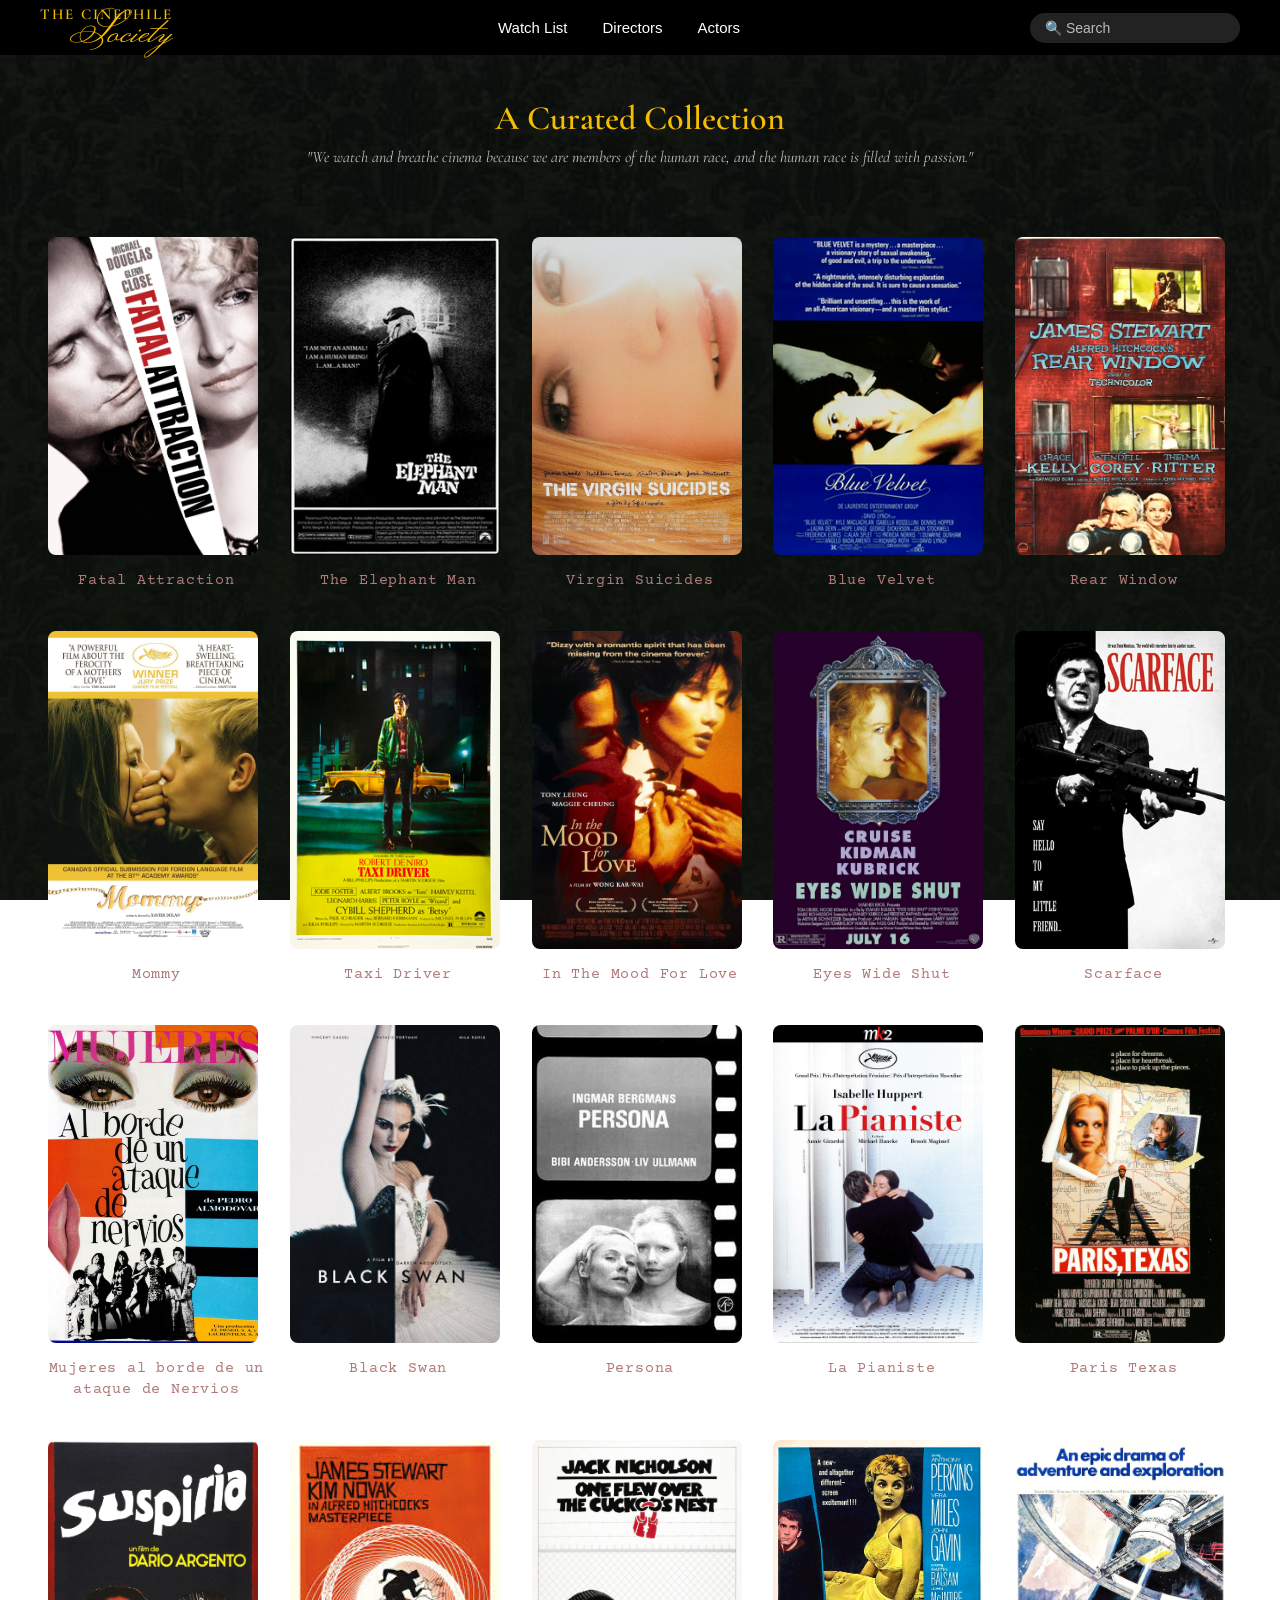
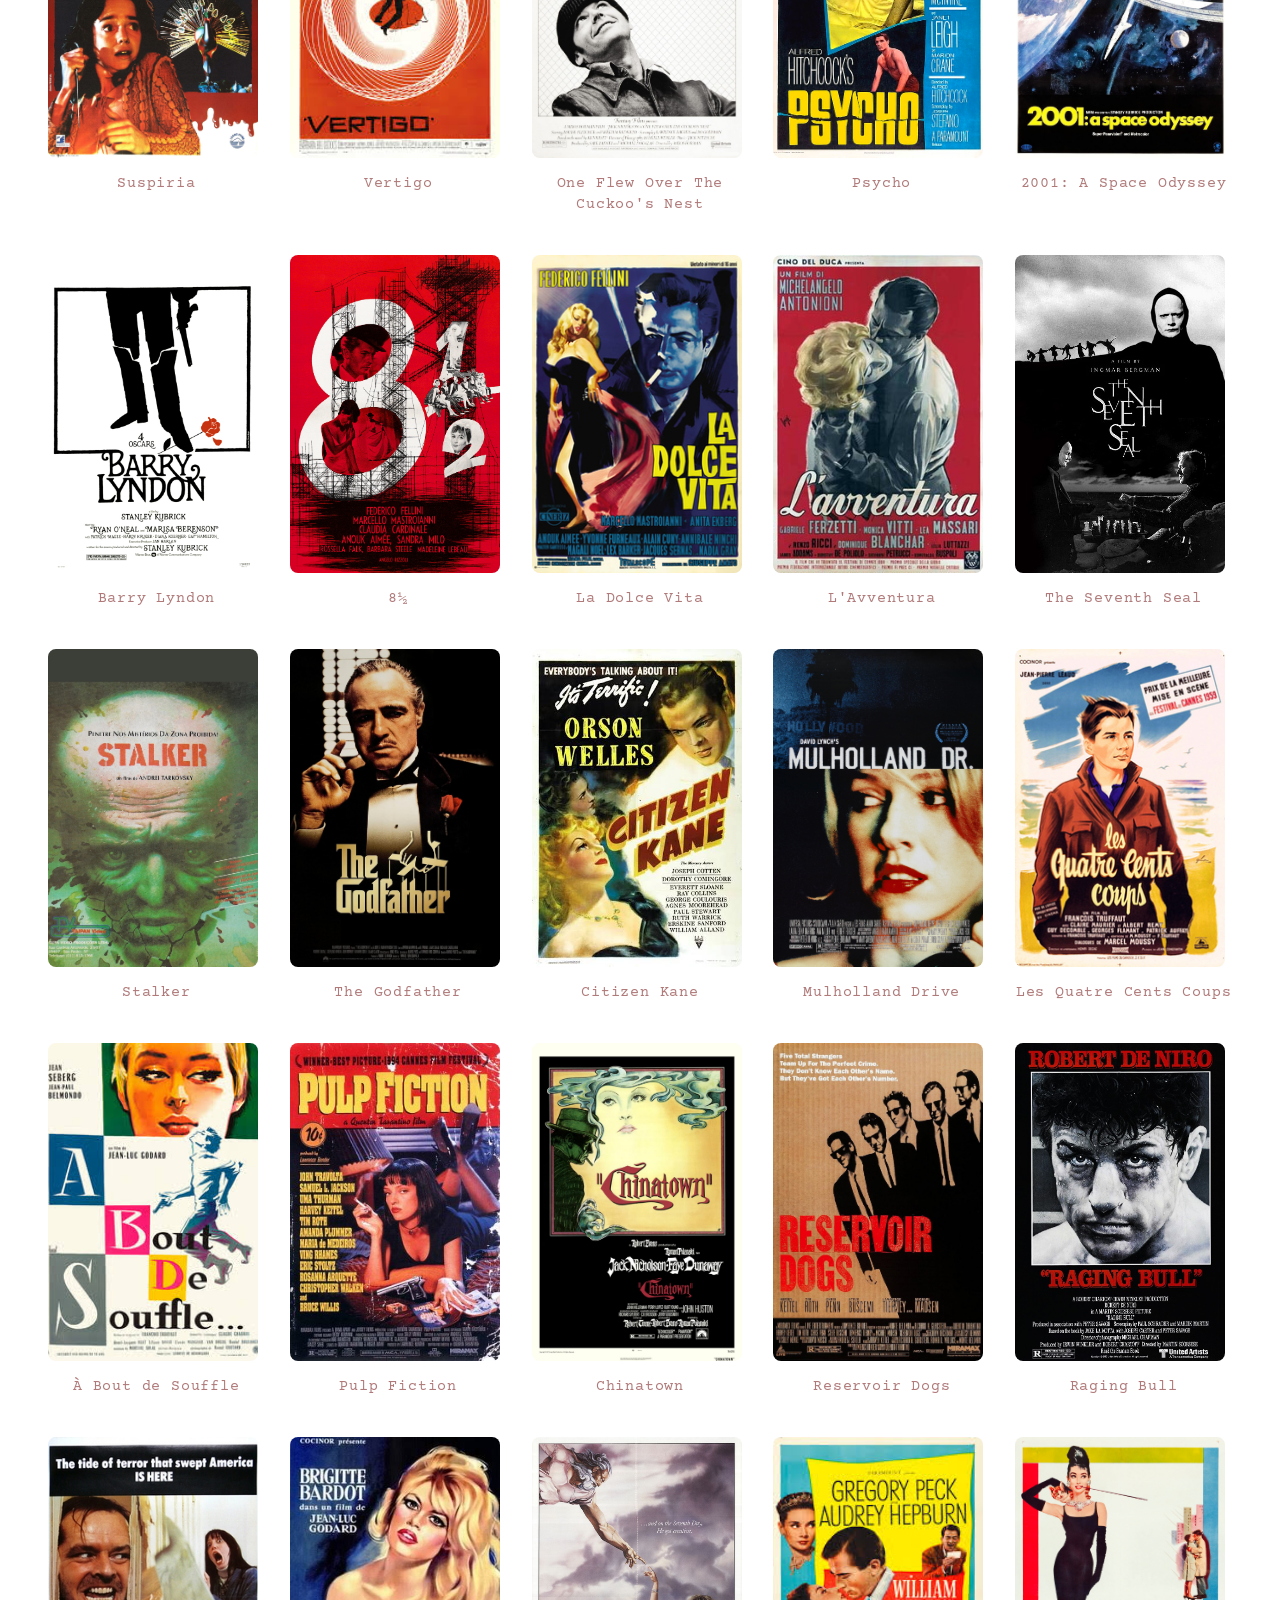
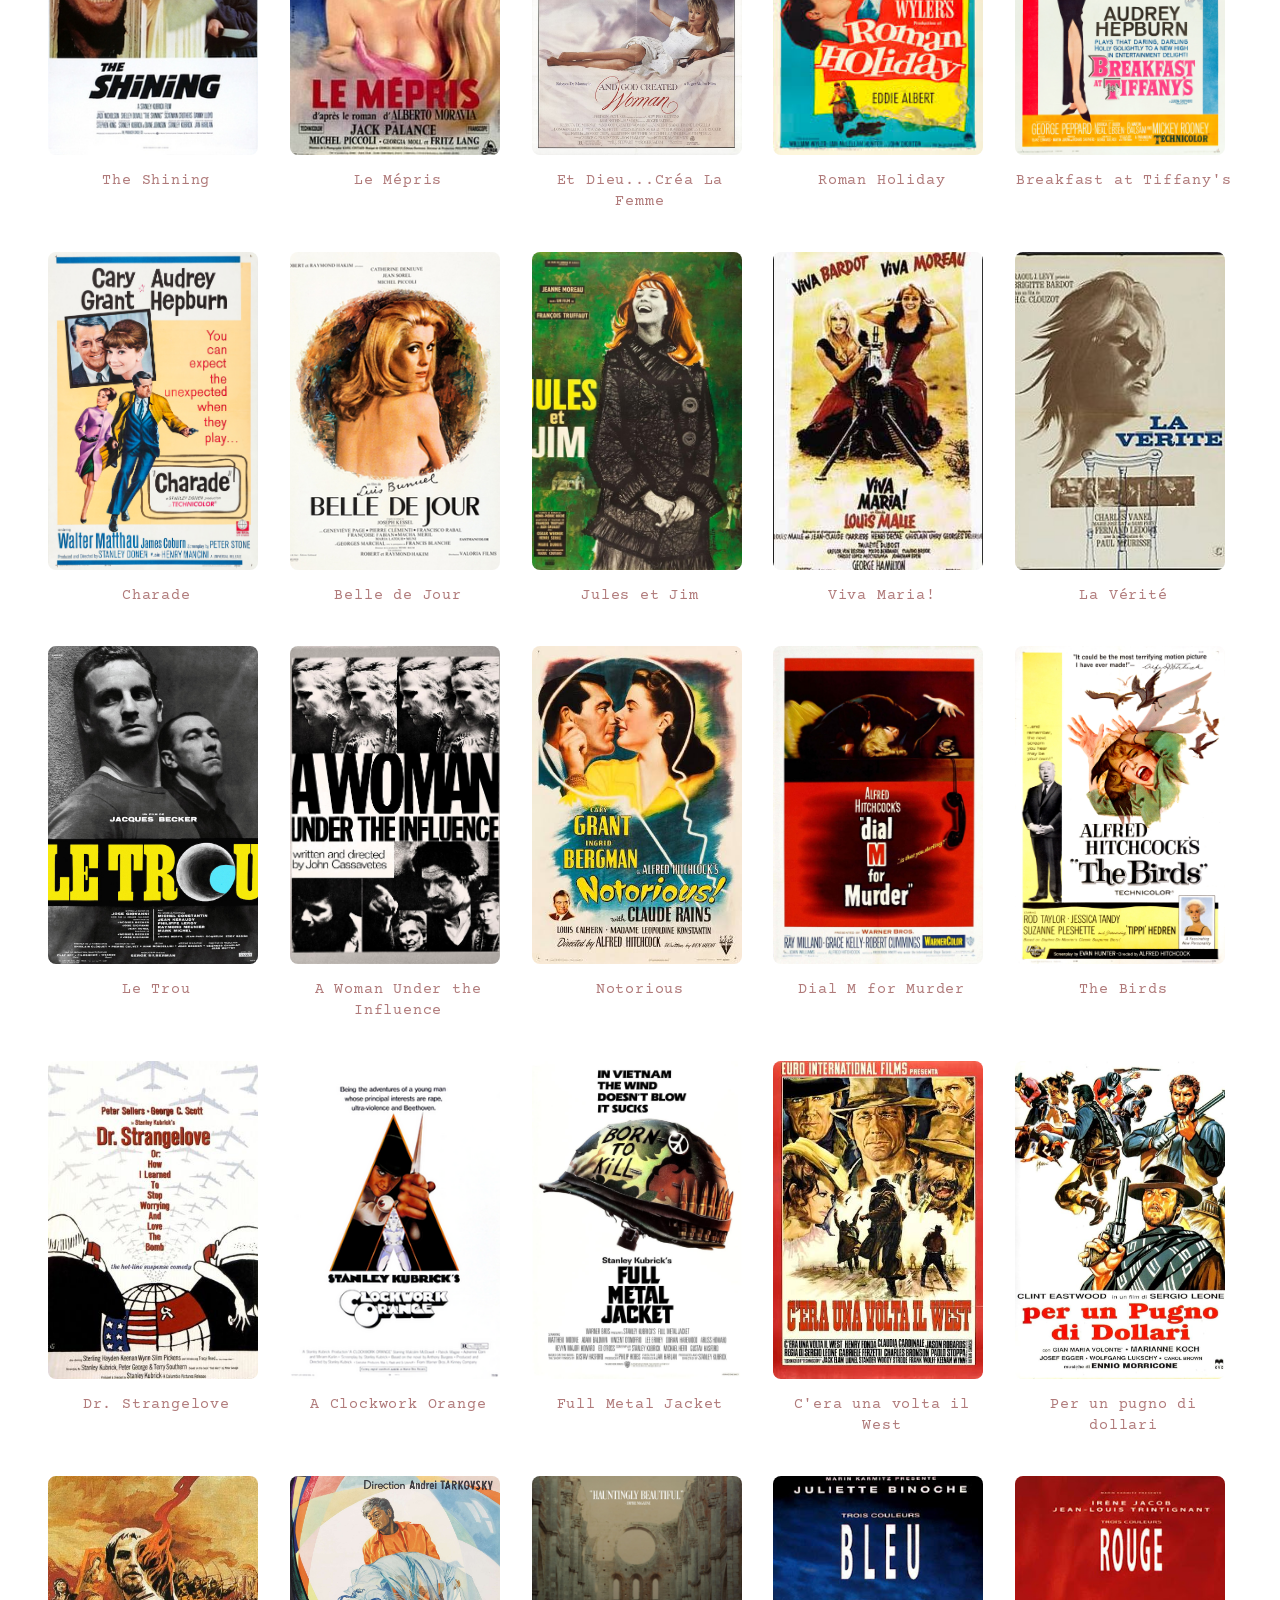
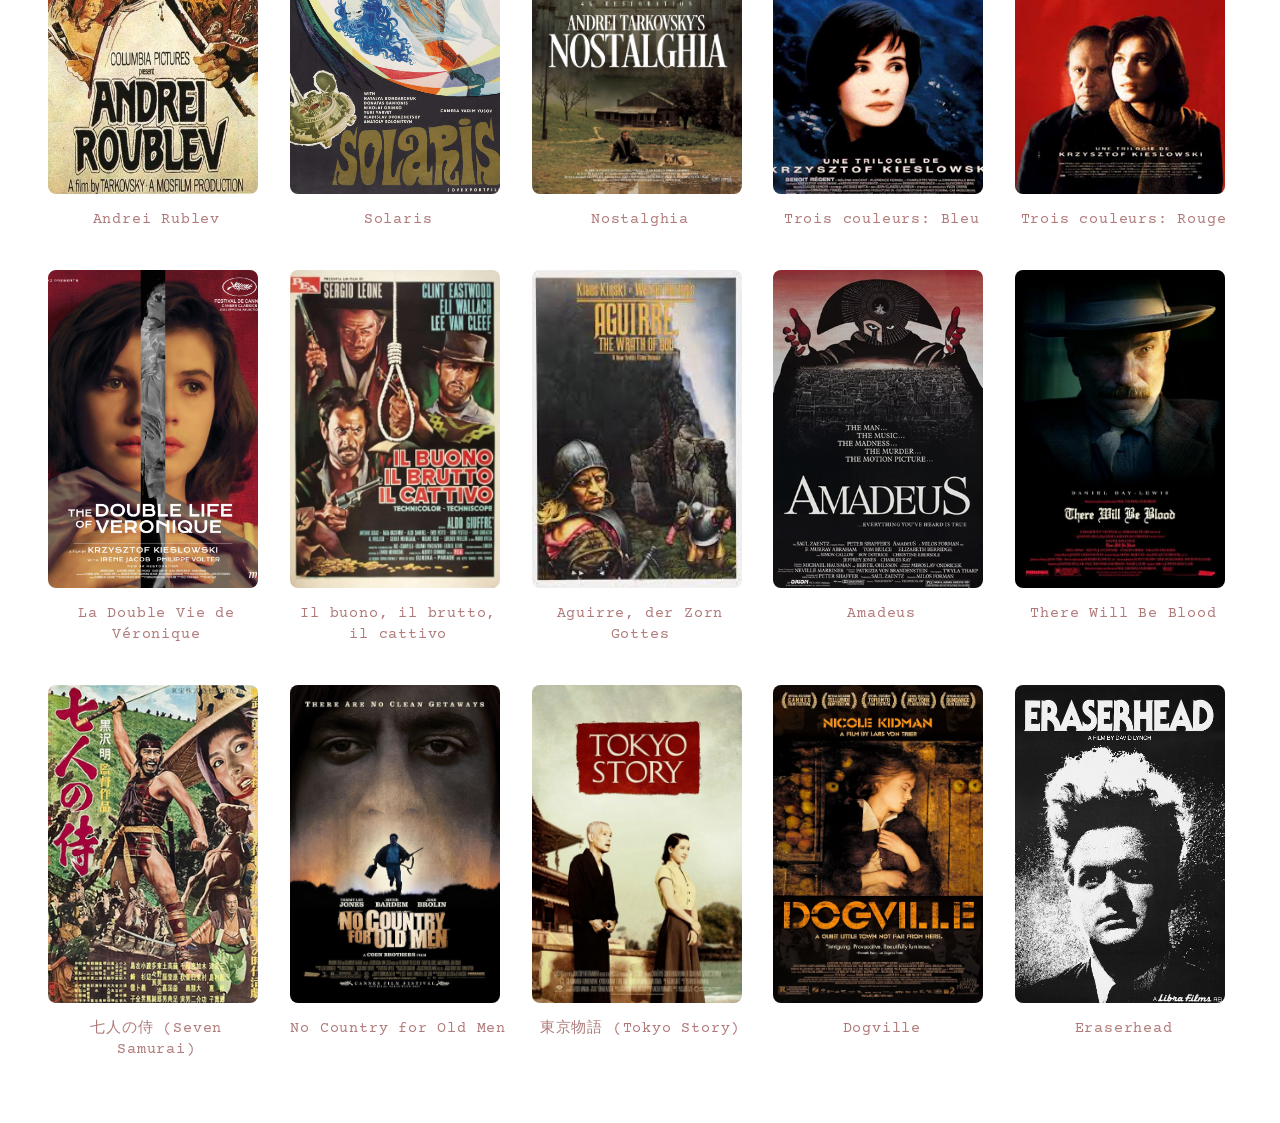
==== commit 93b08c0f: "Add files via upload" ====
--- a/MustWatch.html
+++ b/MustWatch.html
@@ -439,7 +439,7 @@
    data-director="Henri-Georges Clouzot"
    data-duration="127 min"
    data-summary="Dominique Marceau is put on trial for the murder of her lover, as the courtroom reveals conflicting versions of her personality, relationships, and choices. Brigitte Bardot delivers one of her most powerful performances in Henri-Georges Clouzot's intense psychological drama about truth, judgment, and social expectations.">
-    <img src="lavérité.jpeg" alt="La Vérité">
+    <img src="la.jpeg" alt="La Vérité">
     <h3>La Vérité</h3>
 </a>
 
--- a/movies.css
+++ b/movies.css
@@ -804,3 +804,101 @@
     color:white;
 
 }
+
+
+/* ---------- FRONT PAGE ---------- */
+
+.entrance{
+    height:100vh;
+    padding-top:55px;
+    box-sizing:border-box;
+    display:flex;
+    flex-direction:column;
+    justify-content:center;
+    align-items:center;
+    text-align:center;
+}
+
+.entrance h1{
+    font-family:'Cormorant Garamond', serif;
+    font-size:32px;
+    font-weight:400;
+    color:#ddd;
+    letter-spacing:3px;
+}
+
+
+.entrance h2{
+    display:flex;
+    flex-direction:column;
+    align-items:flex-end;
+    margin:10px 0;
+    line-height:.75;
+}
+
+
+.normal-title{
+    ont-family:'Cormorant Garamond', serif;
+    font-size:25px;
+    font-weight:600;
+    letter-spacing:2px;
+    text-transform:uppercase;
+    color:#F6BE00;
+
+}
+
+
+.script-title{
+    font-family:'Monsieur La Doulaise', cursive;
+    font-size:52px;
+    color:#F6BE00;
+    align-self:flex-end;
+    margin-top:-6px;
+    font-weight:500;
+}
+
+.entrance p{
+    font-family:'Cormorant Garamond', serif;
+    font-style:italic;
+    font-size:18px;
+    color:#bdbdbd;
+}
+
+
+.enter-button{
+
+    margin-top:35px;
+
+    padding:12px 35px;
+
+    border:1px solid #F6BE00;
+
+    color:#F6BE00;
+
+    text-decoration:none;
+
+    font-family:'Courier Prime', monospace;
+
+    letter-spacing:2px;
+
+    transition:.3s;
+
+}
+
+
+.enter-button:hover{
+
+    background:#F6BE00;
+
+    color:#000;
+
+}
+
+.seo-title{
+    position:absolute;
+    left:-9999px;
+}
+
+
+
+
